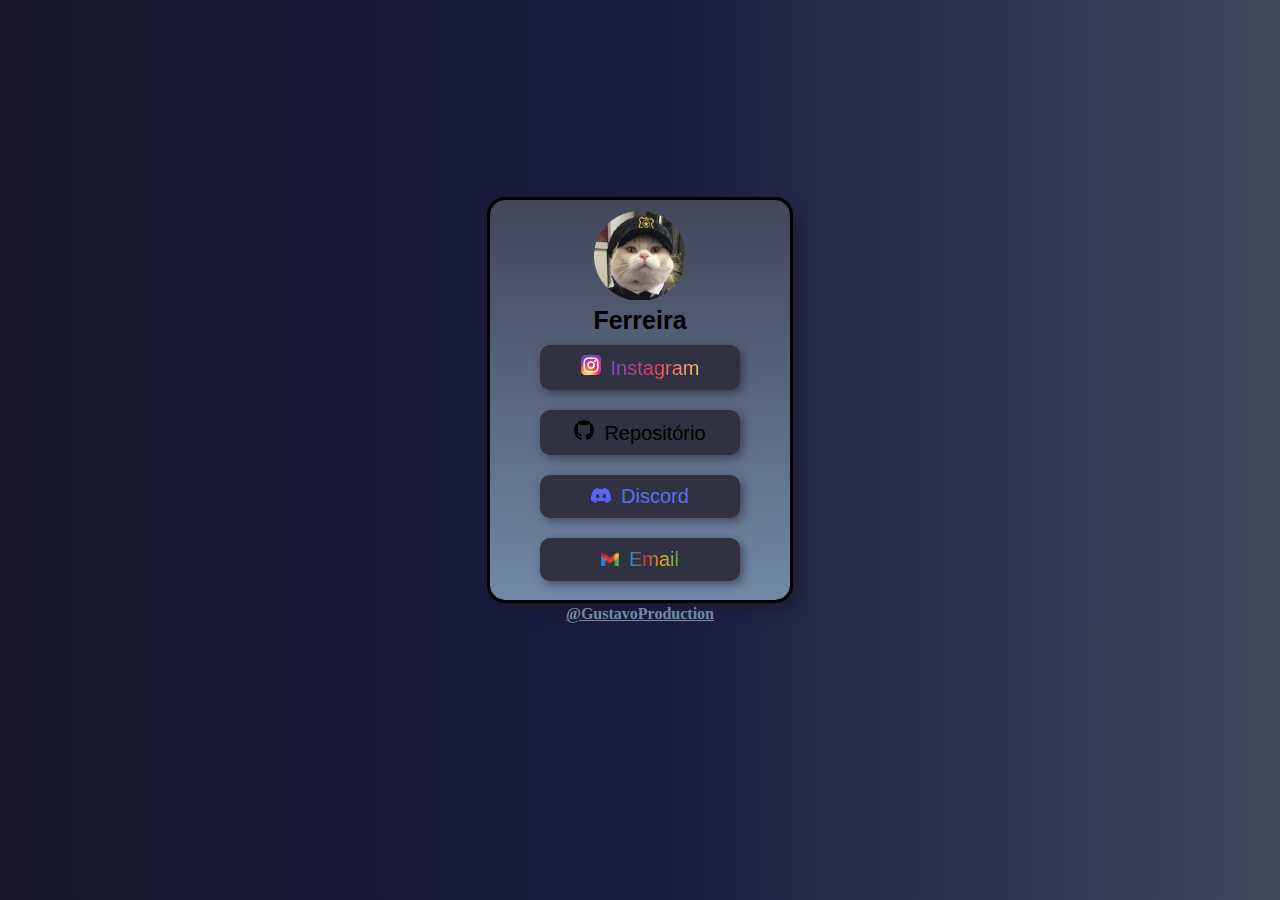
==== index.html.html @ 8ad90d8e "first commit" ====
<!DOCTYPE html>
<html lang="pt-br">
<head>
    <meta charset="UTF-8">
    <meta name="viewport" content="width=device-width, initial-scale=1.0">
    <title>Informações sobre mim</title>
    <link rel="stylesheet" href="card.css">
</head>
<body>
    <main>
        <section id="card">

            <div id="imagecat">
                <img src="imagens/08b2113a04113a41f93762575c318356.png" alt="imagecat.jpeg">
            </div>

            <div id="name">
                Ferreira
            </div>
    
            <div id="instabuttom">
                <img id="imginsta" src="imagens/Instagram_icon.png" alt=""><span id="gradientinsta"><a href="https://www.instagram.com/gustavofs8?igsh=c3ZxZmR6MG9rNjB4" target="_blank">Instagram</a></span>
            </div>

            <div id="githubbuttom">
                <img id="imghub" src="imagens/25231.png" alt="imageinstaicon"><a href="https://github.com/DeGustas?tab=repositories" target="_blank" id="linkgit">Repositório</a>
            </div>

            <div id="discbuttom">
                <img id="imgdisc" src="imagens/636e0a6a49cf127bf92de1e2_icon_clyde_blurple_RGB.png" alt="imagediscicon"><a href="https://discord.gg/HUjheGR7" id="linkdisc" target="_blank">Discord</a>
            </div>

            <div id="emailbuttom">
                <img id="imgemail" src="imagens/google_mail_gmail_logo_icon_159346.png" alt="imageemailicon"><a href="mailto:ustavofdeido@gmail.com" id="linkemail" target="_blank">Email</a>
            </div>

        </section>
    </main>

    <footer>
        @GustavoProduction
    </footer>
</body>
</html>
---- card.css ----
body {
    background: linear-gradient(to right, #161426, #1A1C40, #424659)
}


#card {
    font-family: Arial, Helvetica, sans-serif;
    text-align: center;
    font-size: 25px;

    background: linear-gradient(to bottom, #424659, #7289A6);

    height: 400px;
    width: 300px;

    margin: 200px auto 0px auto;

    border-radius: 15px;

    outline: 3px solid black;

    box-shadow: 10px 10px 15px #18192073;
}

a {
    text-decoration: none;
}

#name {
    padding-bottom: 10px;
    font-weight: bold;
}

#gradientinsta {
    background: linear-gradient(to right, #7D4BBF, #E43D5E, #FDC071);
    background-clip: text;
    -webkit-text-fill-color: transparent;
}

#imagecat {
    padding-top: 10px;
}

#instabuttom {
    font-size: 20px;
    margin: auto;
    background-color: #303241;
    width: 200px;
    padding-top: 10px;
    padding-bottom: 10px;
    border-radius: 10px;
    box-shadow: 3px 3px 10px #2325309a;
    cursor: pointer;
    transform: translateY(0);
    -moz-transform: translateY(0);
    -ms-transform: translateY(0);
    -o-transform: translateY(0);
    -webkit-transition: 0.5s;
    -o-transition: 0.5s;
    -moz-transition: 0.5s;
    transition: 0.5s;
}

#instabuttom:hover {
    background-color: #22232e;
    transform: translateY(-8px);
    -moz-transform: translateY(-8px);
    -ms-transform: translateY(-8px);
    -o-transform: translateY(-8px);
    transform: translateY(-8px);
}

#imginsta {
    padding-right: 10px;
}

#githubbuttom {
    font-size: 20px;
    margin: auto;
    margin-top: 20px;
    background-color: #303241;
    width: 200px;
    padding-top: 10px;
    padding-bottom: 10px;
    border-radius: 10px;
    box-shadow: 3px 3px 10px #2325309a;
    cursor: pointer;
    transform: translateY(0);
    -moz-transform: translateY(0);
    -ms-transform: translateY(0);
    -o-transform: translateY(0);
    -webkit-transition: 0.5s;
    -o-transition: 0.5s;
    -moz-transition: 0.5s;
    transition: 0.5s;
}

#githubbuttom:hover {
    background-color: #22232e;
    transform: translateY(-8px);
    -moz-transform: translateY(-8px);
    -ms-transform: translateY(-8px);
    -o-transform: translateY(-8px);
    transform: translateY(-8px);
}

#imghub {
    padding-right: 10px;
}

#linkgit {
    color: black;
}

#discbuttom {
    font-size: 20px;
    margin: auto;
    margin-top: 20px;
    background-color: #303241;
    width: 200px;
    padding-top: 10px;
    padding-bottom: 10px;
    border-radius: 10px;
    box-shadow: 3px 3px 10px #2325309a;
    cursor: pointer;
    transform: translateY(0);
    -moz-transform: translateY(0);
    -ms-transform: translateY(0);
    -o-transform: translateY(0);
    -webkit-transition: 0.5s;
    -o-transition: 0.5s;
    -moz-transition: 0.5s;
    transition: 0.5s;
}

#discbuttom:hover {
    background-color: #22232e;
    transform: translateY(-8px);
    -moz-transform: translateY(-8px);
    -ms-transform: translateY(-8px);
    -o-transform: translateY(-8px);
    transform: translateY(-8px);
}

#imgdisc {
    padding-right: 10px;
}

#linkdisc {
    color: #636AF2;
}

#emailbuttom {
    font-size: 20px;
    margin: auto;
    margin-top: 20px;
    background-color: #303241;
    width: 200px;
    padding-top: 10px;
    padding-bottom: 10px;
    border-radius: 10px;
    box-shadow: 3px 3px 10px #2325309a;
    cursor: pointer;
    transform: translateY(0);
    -moz-transform: translateY(0);
    -ms-transform: translateY(0);
    -o-transform: translateY(0);
    -webkit-transition: 0.5s;
    -o-transition: 0.5s;
    -moz-transition: 0.5s;
    transition: 0.5s;
}

#emailbuttom:hover {
    background-color: #22232e;
    transform: translateY(-8px);
    -moz-transform: translateY(-8px);
    -ms-transform: translateY(-8px);
    -o-transform: translateY(-8px);
    transform: translateY(-8px);
}

#imgemail {
    padding-right: 10px;
}

#linkemail {
    background: linear-gradient(to right, #1E91D9, #D93636, #F2AE2E, #4CA649);
    background-clip: text;
    -webkit-text-fill-color: transparent;
}

footer {
    padding-top: 5px;
    text-align: center;
    font-weight: bold;
    text-decoration: underline;
    color: #7289A6; 
}
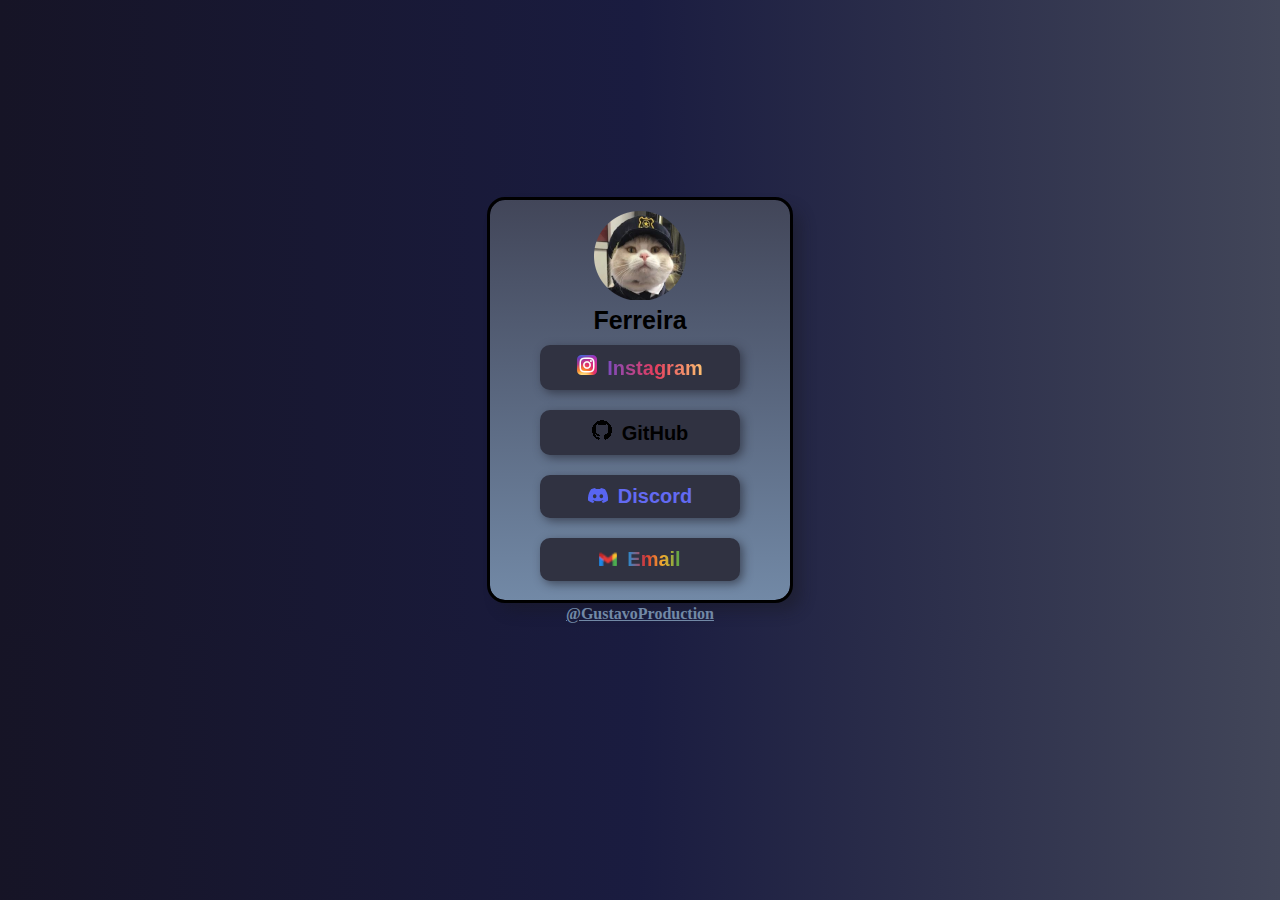
==== commit ce0ac8a6: "changes" ====
--- a/index.html.html
+++ b/index.html.html
@@ -23,7 +23,7 @@
             </div>
 
             <div id="githubbuttom">
-                <img id="imghub" src="imagens/25231.png" alt="imageinstaicon"><a href="https://github.com/DeGustas?tab=repositories" target="_blank" id="linkgit">Repositório</a>
+                <img id="imghub" src="imagens/25231.png" alt="imageinstaicon"><a href="https://github.com/DeGustas?tab=repositories" target="_blank" id="linkgit">GitHub</a>
             </div>
 
             <div id="discbuttom">
--- a/card.css
+++ b/card.css
@@ -43,6 +43,7 @@
 
 #instabuttom {
     font-size: 20px;
+    font-weight: bold;
     margin: auto;
     background-color: #303241;
     width: 200px;
@@ -76,6 +77,7 @@
 
 #githubbuttom {
     font-size: 20px;
+    font-weight: bold;
     margin: auto;
     margin-top: 20px;
     background-color: #303241;
@@ -114,6 +116,7 @@
 
 #discbuttom {
     font-size: 20px;
+    font-weight: bold;
     margin: auto;
     margin-top: 20px;
     background-color: #303241;
@@ -152,6 +155,7 @@
 
 #emailbuttom {
     font-size: 20px;
+    font-weight: bold;
     margin: auto;
     margin-top: 20px;
     background-color: #303241;
